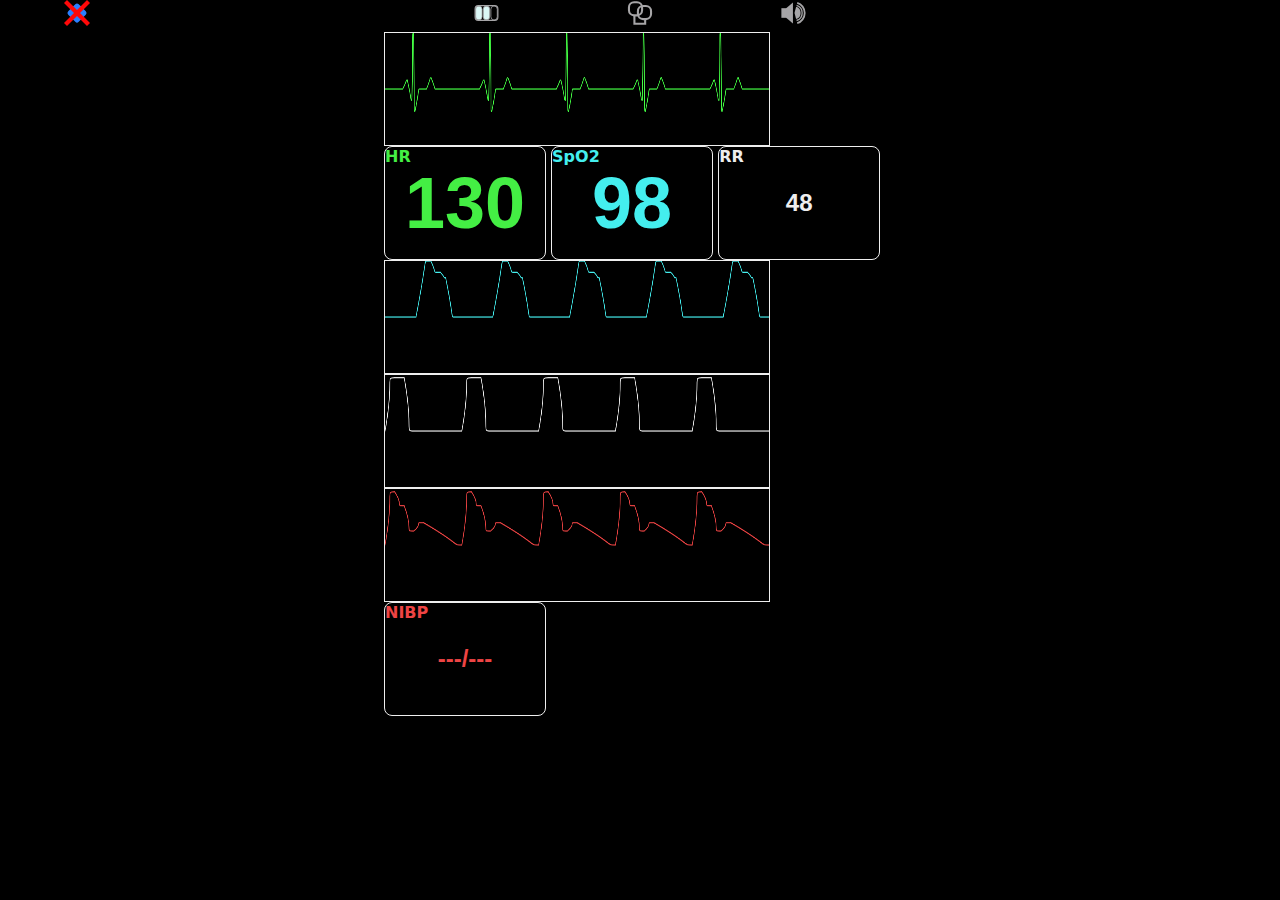
==== index.htm @ 5e5dbf05 "[+] Stable Demo Page and Up-to-Date Documentation" ====
<!DOCTYPE html>
<html>
<head>
	<title>Sim Monitor</title>
	<meta charset='utf-8'/>
</head>
<body>
<div statusbar>
	<img src='res/x.svg'/> <b var-date></b><b var-time></b><img src='res/bat.svg'/><img src='res/net.svg'/><img src='res/snd.svg'/>
</div>
<canvas wav='hr' width='1000' height='200'></canvas>
<div vital='HR'><input value='130'></input></div>
<canvas wav='o2' width='1000' height='200'></canvas>
<div vital='SpO2'><input value='98'></input></div>
<canvas wav='rr' width='1000' height='200'></canvas>
<div sub vital='RR'><input value='48'></input></div>
<canvas wav='bp' width='1000' height='200'></canvas>
<div sub vital='NIBP'><input value='---/---'></input></div>
</body>

<script src='waveforms.js'></script>
<script>
let varDate = document.querySelector('[var-date]')
let varTime = document.querySelector('[var-time]')

setInterval(()=>{
	let now = new Date()
	let h = now.getHours(), m = now.getMinutes(), s = now.getSeconds()
	let mm = now.getMonth()+1, dd = now.getDate(), yy = now.getFullYear()

	if (h < 10) h = `0${h}`
	if (m < 10) m = `0${m}`
	if (s < 10) s = `0${s}`

	let date = `${mm}/${dd}/${yy}`
	let time = `${h}:${m}:${s}`
	varDate.innerHTML = date
	varTime.innerHTML = time
}, 1000)

let vitalsDivs = document.querySelectorAll('[vital]')
for (let divs_i in vitalsDivs) {
	if (isNaN(divs_i)) continue
	let div = vitalsDivs[divs_i]
	let b = document.createElement('b')
	let vitalType = div.getAttribute('vital')
	div.classList.add(vitalType.toLowerCase())
	b.innerHTML = vitalType
	b.onclick = ()=> {
		if (div.classList.contains('disabled') == false) {
			div.classList.add('disabled')
		}
		else {
			div.classList.remove('disabled')
		}
		let input = div.querySelector('input')
		if (input.value == '') {
			input.value = input.getAttribute('value-last')
			input.setAttribute('value-last', '')
		}
		else {
			input.setAttribute('value-last', input.value)
			input.value = ''
		}
	}
	div.appendChild(b)
}
</script>
<style>
@import 'basic.css';
</style>
</html>
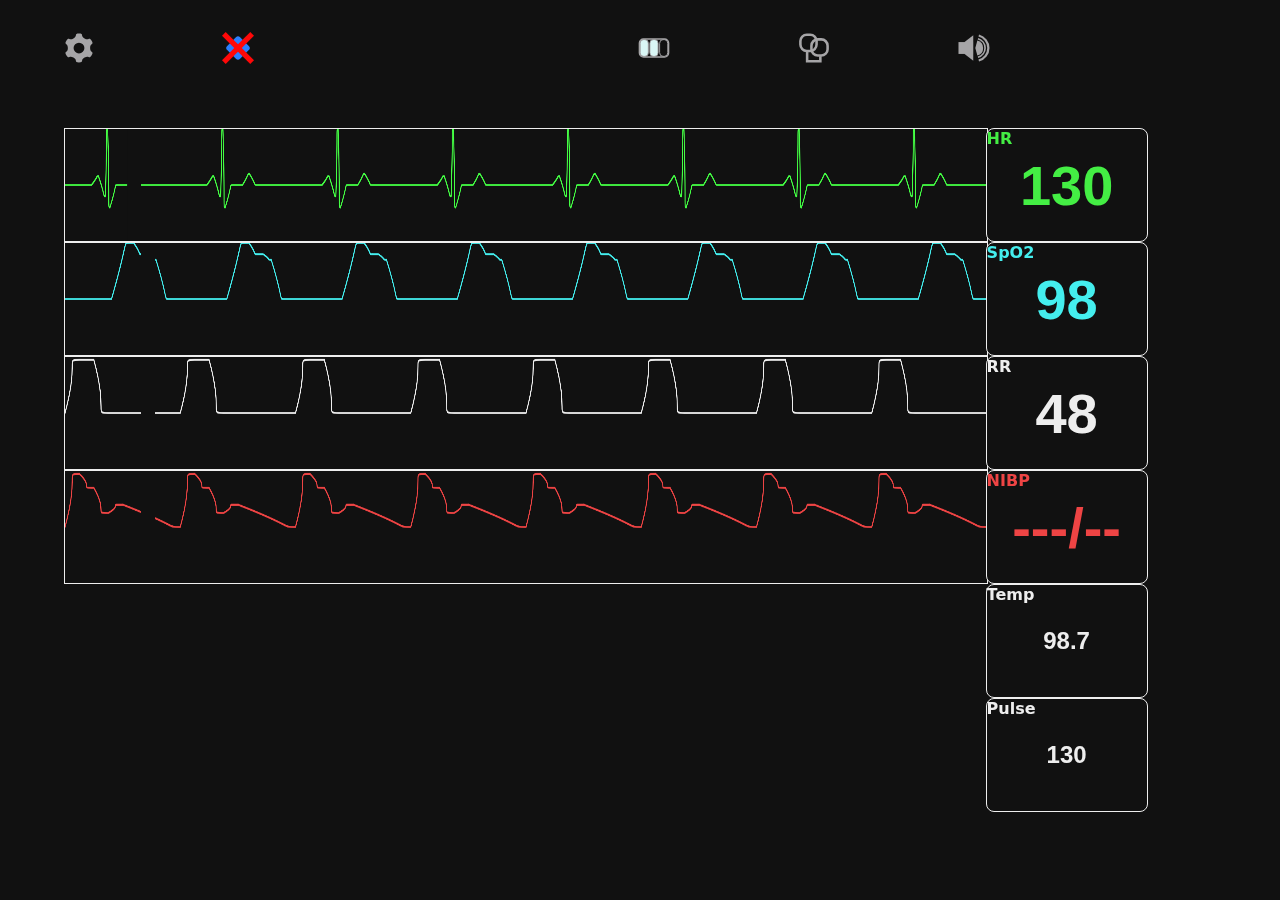
==== commit 614d4880: "[v2] Landing HTM Updated to Second Release" ====
--- a/index.htm
+++ b/index.htm
@@ -6,16 +6,29 @@
 </head>
 <body>
 <div statusbar>
+	<img settingsToggle src='res/settings.svg'/>
 	<img src='res/x.svg'/> <b var-date></b><b var-time></b><img src='res/bat.svg'/><img src='res/net.svg'/><img src='res/snd.svg'/>
 </div>
-<canvas wav='hr' width='1000' height='200'></canvas>
-<div vital='HR'><input value='130'></input></div>
-<canvas wav='o2' width='1000' height='200'></canvas>
-<div vital='SpO2'><input value='98'></input></div>
-<canvas wav='rr' width='1000' height='200'></canvas>
-<div sub vital='RR'><input value='48'></input></div>
-<canvas wav='bp' width='1000' height='200'></canvas>
-<div sub vital='NIBP'><input value='---/---'></input></div>
+
+<aside settings>
+	<label>HR Waveform</label>
+	<select vital='hr' id='hrControl'></select>
+</aside>
+
+<div class='vitals-waveforms'>
+	<canvas wav='hr' width='3000' height='200'></canvas>
+	<canvas wav='o2' width='3000' height='200'></canvas>
+	<canvas wav='rr' width='3000' height='200'></canvas>
+	<canvas wav='bp' width='3000' height='200'></canvas>
+</div>
+<div class='vitals-numbers'>
+	<div vital='HR'><input value='130'></input></div>
+	<div vital='SpO2'><input value='98'></input></div>
+	<div vital='RR'><input value='48'></input></div>
+	<div vital='NIBP'><input value='---/--'></input></div>
+	<div sub vital='Temp'><input value='98.7'></input></div>
+	<div sub vital='Pulse'><input value='130'></input></div>
+</div>
 </body>
 
 <script src='waveforms.js'></script>
@@ -65,6 +78,21 @@
 	}
 	div.appendChild(b)
 }
+
+let settingsTogglers = document.querySelectorAll('[settingsToggle]')
+for (let setTgl_i=0; setTgl_i<settingsTogglers.length; setTgl_i++) {
+	let settingsToggle =  settingsTogglers[setTgl_i]
+	let settingsPanel = document.querySelector('[settings]')
+	settingsToggle.onclick = ()=>{
+		if (settingsPanel.classList.contains('hide')) {
+			settingsPanel.classList.remove('hide')
+		}
+		else {
+			settingsPanel.classList.add('hide')
+		}
+	}
+	settingsPanel.classList.add('hide')
+}
 </script>
 <style>
 @import 'basic.css';
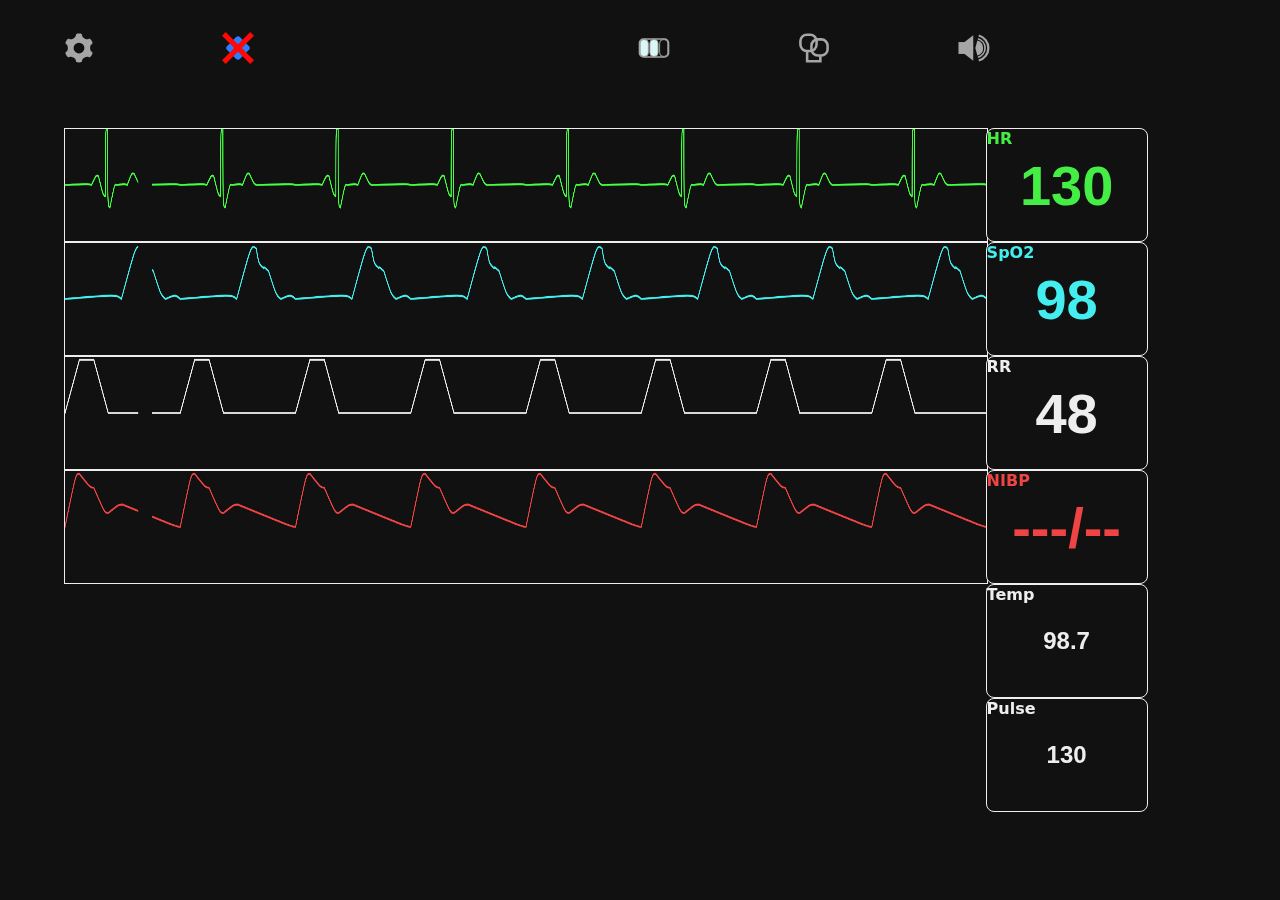
==== commit 64a3b9de: "[v3] Updated to Third Release" ====
--- a/index.htm
+++ b/index.htm
@@ -3,6 +3,7 @@
 <head>
 	<title>Sim Monitor</title>
 	<meta charset='utf-8'/>
+	<link rel='icon' href='res/ico.svg'/>
 </head>
 <body>
 <div statusbar>
@@ -13,6 +14,12 @@
 <aside settings>
 	<label>HR Waveform</label>
 	<select vital='hr' id='hrControl'></select>
+	<label>SpO<sub>2</sub> Waveform</label>
+	<select vital='spo2' id='o2Control'></select>
+	<label>RR Waveform</label>
+	<select vital='rr' id='rrControl'></select>
+	<label>ABP Waveform</label>
+	<select vital='bp' id='bpControl'></select>
 </aside>
 
 <div class='vitals-waveforms'>
@@ -31,7 +38,654 @@
 </div>
 </body>
 
-<script src='waveforms.js'></script>
+<script>
+let l = console.log
+let Waveforms = {}
+
+Waveforms.Hr = {
+	sinus : {
+		amplitude: 1,
+		color: '#4f4',
+		cycle: {
+			length: 100, // use JS to convert this to segment in canvas
+			height: length*0.29
+		},
+		name: 'Sinus (Lead II)',
+		pathCoordinates: [
+			//StartPoints
+			[0,0],
+			//RelativeLineDrawing (Add x-px, Add y-px)
+			[23,0],
+		// Wave Peak #1
+			[6,16],
+			[6,-36],
+		// Wave Peak #2
+			[2, 120],
+			[2, -140],
+		// Wave balance
+			[6,40],
+			[9,0],
+		// Wave peak #3
+			[6, 20],
+			[6, -20],
+		// Wave Balance-end
+			[34,0]
+		]
+	},
+	avpaced : {
+		amplitude: 1,
+		color: '#4e4',
+		cycle: {
+			length: 100,
+			height: length*0.29
+		},
+		name: 'AVP',
+		pathCoordinates: [
+			//StartPoints
+			[0,0],
+			// PathCoordidates
+			[2,0],
+			[0,-75],
+			[1,75],
+			[1,8],
+			[1,-8],
+			[3,-80],
+			[2,80],
+			[1,30],
+			[8,-30],
+			[20,0],
+			[0,-75],
+			[1,80],
+			[1,-5],
+			[7,10],
+			[4,-10],
+			[8,0]
+		]
+	},
+	vfib : {
+		amplitude: 1,
+		color: '#4e4',
+		cycle: {
+			length: 50,
+			height: length*0.29
+		},
+		name: 'VFib',
+		pathCoordinates: [
+			//StartPoints
+			[0,0],
+			// PathCoordidates
+			[2,0],
+			[7,14],
+			[8,-26],
+			[4,12],
+			[4,0],
+			[1,-8],
+			[3,12],
+			[6,2],
+			[4,-6],
+			[1,0],
+			[14,20],
+			[3,0],
+			[5,-35],
+			[7,15],
+			[8,0]
+		]
+	},
+	afib: {
+		amplitude: 1,
+		color: '#4e4',
+		cycle: {
+			length: 50,
+			height: length*0.29
+		},
+		name: 'AFib',
+		pathCoordinates: [
+			// StartPoints
+			[0,0],
+			// PathCoordidates
+			[7,0],
+				[2,10],
+				[4,-10],
+				[1,3],
+				[2,-3],
+				[1,8],
+				[2,-8],
+				[1,16],
+				[3,-16],
+				[10,0],
+				[1,16],
+				[3,-16],
+				[7,1],
+				[3,-6],
+			[3,5],
+			[6,16],
+				[10,-36],
+			[4, 120],
+				[16, -140],
+			[6,40],
+				[9,0],
+			[6, 20],
+				[6, -20],
+			[2, 40],
+				[1, -40],
+				[1,16],
+				[3,-16],
+				[10,0],
+				[1,16],
+				[3,-16],
+			[2,30],
+				[1,-50],
+			[4, 80],
+				[10, -100],
+				[8, 50],
+				[20, -50],
+				[6,40],
+				[9,0],
+			[8, 20],
+				[19, -20],
+				[7, 9],
+				[10, -9],
+				[5, 15],
+				[12, -15],
+				[7,0],
+				[1,8],
+				[2,-8],
+				[1,16],
+				[3,-16],
+				[2,10],
+				[4,-10],
+				[10,0],
+			[4, 120],
+			[16, -120],
+		]
+	},
+}
+Waveforms.O2 = {
+	normal: {
+		amplitude: 1,
+		color: '#4ee',
+		curve: {
+			smooth: 4,
+			smoothX: 2,
+			smoothY: 8,
+		},
+		cycle: {
+			length: 100,
+			height: length*0.29
+		},
+		name: 'Normal',
+		pathCoordinates: [
+			//StartPoints
+			[0,0],
+			// PathCoordidates
+			[23,0],
+			[8,90],
+			[3,-35],
+			[2,-5],
+			[5,-50],
+			[6,0],
+		]
+	},
+	small_and_weak: {
+		amplitude: 1,
+		color: '#4ee',
+		curve: {
+			smooth: 4,
+			smoothX: 2,
+			smoothY: 8,
+		},
+		cycle: {
+			length: 100,
+			height: length*0.29
+		},
+		name: 'Small and Weak',
+		pathCoordinates: [
+			//StartPoints
+			[0,0],
+			// PathCoordidates
+			[23,0],
+			[8,40],
+			[3,-15],
+			[1,5],
+			[2,-10],
+			[9,-20],
+			[6,0],
+		]
+	},
+	large_and_bounding: {
+		amplitude: 1,
+		color: '#4ee',
+		curve: {
+			smooth: 4,
+			smoothX: 2,
+			smoothY: 0,
+		},
+		cycle: {
+			length: 100,
+			height: length*0.29
+		},
+		name: 'Large and Bounding',
+		pathCoordinates: [
+			//StartPoints
+			[0,0],
+			// PathCoordidates
+			[23,0],
+			[8,90],
+			[10,-65],
+			[8,-10],
+			[16,-15],
+			[6,0],
+		]
+	},
+	pulsus_alternase: {
+		amplitude: 1,
+		color: '#4ee',
+		curve: {
+			smooth: 4,
+			smoothX: 2,
+			smoothY: 8,
+		},
+		cycle: {
+			length: 100,
+			height: length*0.29
+			//TODO - cycle.span to make the wave cover x cycles in canvas! For complex waves like this, set 2 to stretch out over 2 cycles
+		},
+		name: 'Pulsus Alternanse',
+		pathCoordinates: [
+			//StartPoints
+			[0,0],
+			// PathCoordidates
+			[13,0],
+			[8,90],
+			[3,-35],
+			[2,-5],
+			[5,-50],
+			[6,0],
+			// PathCoordidates
+			[13,0],
+			[8,70],
+			[3,-35],
+			[2,-5],
+			[5,-30],
+			[6,0],
+		]
+	},
+	no_dicrotic_notch: {//TODO
+		amplitude: 1,
+		color: '#4ee',
+		curve: {
+			smooth: 4,
+			smoothX: 2,
+			smoothY: 8,
+		},
+		cycle: {
+			length: 100,
+			height: length*0.29
+		},
+		name: 'No Dicrotic Notch',
+		pathCoordinates: [
+			//StartPoints
+			[0,0],
+			// PathCoordidates
+			[23,0],
+			[8,40],
+			[3,-15],
+			[1,5],
+			[2,-10],
+			[9,-20],
+			[6,0],
+		]
+	},
+	chaotic: {//TODO
+		amplitude: 1,
+		color: '#4ee',
+		curve: {
+			smooth: 4,
+			smoothX: 2,
+			smoothY: 8,
+		},
+		cycle: {
+			length: 100,
+			height: length*0.29
+		},
+		name: 'Chaotic',
+		pathCoordinates: [
+			//StartPoints
+			[0,0],
+			// PathCoordidates
+			[23,0],
+			[8,40],
+			[3,-15],
+			[1,5],
+			[2,-10],
+			[9,-20],
+			[6,0],
+		]
+	},
+
+}
+Waveforms.Bp = {
+	normal: {
+		amplitude: 1,
+		color: '#e44',
+		curve: {
+			smooth: 0.5,
+		},
+		cycle: {
+			length: 100,
+			height: length*0.29
+		},
+		name: 'Normal',
+		pathCoordinates: [
+			//StartPoints
+			[0,0],
+			// PathCoordidates
+			[2,95],
+			[2,-25],
+			[2,-45],
+			[2,15],
+			[8,-40],
+		]
+	},
+}
+Waveforms.Rr = {
+	normal: {
+		amplitude: 1,
+		color: '#eee',
+		cycle: {
+			length: 100,
+			height: length*0.29
+		},
+		linear: true,
+		name: 'RR',
+		pathCoordinates: [
+			//StartPoints
+			[0,0],
+			// PathCoordidates
+			[2,95],
+			[2,0],
+			[2,-95],
+			[10,0]
+		]
+	},
+}
+</script>
+<script>
+let selectHr = document.querySelector('#hrControl')
+let selectO2 = document.querySelector('#o2Control')
+let selectRr = document.querySelector('#rrControl')
+let selectBp = document.querySelector('#bpControl')
+
+populateWaveformDropdown(selectHr, Waveforms.Hr, document.querySelector("[wav='hr']"))
+populateWaveformDropdown(selectO2, Waveforms.O2, document.querySelector("[wav='o2']"))
+populateWaveformDropdown(selectRr, Waveforms.Rr, document.querySelector("[wav='rr']"))
+populateWaveformDropdown(selectBp, Waveforms.Bp, document.querySelector("[wav='bp']"))
+
+// [{canvas, setIntervalHandleId}]
+var waveformAnimationQueue = [];
+
+
+/**
+ * Renders and animates a waveform in the given canvas for the provided ms, defaults to 20ms
+ **/
+function animateWaveformContext(waveform, container, animationSpeed) {
+	if (!container.getContext) return
+	if (!animationSpeed) animationSpeed = 22 
+
+	let c = container.getContext('2d')
+	let currentPositionX = 0
+	let intervalHandle = window.setInterval(()=>{
+		c.clearRect(0,0, c.canvas.width, c.canvas.height)
+		renderWaveInCanvas(waveform, container)
+		drawVerticalLineAt(currentPositionX, c)
+		currentPositionX += c.canvas.width * 0.003
+		if (currentPositionX >= c.canvas.width) {
+			currentPositionX = 0
+			c.moveTo(0,0)
+		}
+	}, animationSpeed)
+
+	if (waveformAnimationQueue) {
+		waveformAnimationQueue.push({canvas: container, intervalId: intervalHandle})
+		for (let queue_i = 0; queue_i<waveformAnimationQueue.length; queue_i++) {
+			let animationQueue = waveformAnimationQueue[queue_i]
+			if (animationQueue.canvas == container && animationQueue.intervalId != intervalHandle) {
+				window.clearInterval(animationQueue.intervalId)
+				waveformAnimationQueue.splice(queue_i, 1)
+			}
+		}
+	}
+}
+
+
+/**
+ * Draws a thick vertical line at a location for animation purposes
+ **/
+function drawVerticalLineAt(xLocation, context, offset) {
+	if (!offset) offset = 0
+
+	let bgColor = window.getComputedStyle(document.body, null).getPropertyValue('background-color')
+	let c = context
+	let lineHeight = c.canvas.height
+	let lineWidth = 20 + offset
+	lineWidth = context.canvas.width * 0.015
+	let oldStrokeStyle = c.strokeStyle
+
+	c.beginPath()
+	c.lineWidth = lineWidth
+	oldStrokeStyle = c.strokeStyle
+	c.strokeStyle = 'black'
+	if (bgColor) c.strokeStyle = bgColor
+	c.moveTo(xLocation, 0)
+	c.lineTo(xLocation, lineHeight)
+	c.stroke()
+}
+
+
+/**
+ * Plots the coordinate points to the context from the waveform.
+ * useExactCoordinates can be used to draw the coordinates as exact values instead of relative.
+ * Returns the relative, non-exact, coordinates for usage with looping.
+ **/
+function drawWave(context, waveform, useExactCoordinates) {
+	let c = context
+	let coordinates = waveform.pathCoordinates
+	let xy_prev = coordinates[0]
+	let xy_last = xy_prev
+  
+	for (let xy_i=1; xy_i<coordinates.length; xy_i++) {
+		let xy = coordinates[xy_i]
+		let x = xy[0]
+		let y = xy[1]*waveform.amplitude
+		let newX = xy_prev[0]+x
+		let newY = xy_prev[1]-y
+
+		// Will interpret values as EXACT PIXEL locations to draw and ignores assumed relative locations //
+		if (useExactCoordinates) {
+			newX = x
+			newY = y
+		}
+
+		// Calculate the exact point location in canvas from relative (percent-based) drawing coordinates //
+		let xper = (x, log)=> {
+			let val = waveform.cycle.length*(x/100)
+			if (log) l('x: '+x+' '+val)
+			return val
+		}
+		let yper = (y, log)=> {
+			let val = waveform.cycle.height*(y/100)
+			if (log) l('y: '+y+' '+val)
+			return y
+		}
+
+		// Placing the coordinates uses the exact values from the calculations //
+		c.moveTo(
+			xper(xy_prev[0]),
+			yper(xy_prev[1])
+		)
+		if (waveform.linear && waveform.linear == true) {
+			c.lineTo( xper(newX), yper(newY) )
+		}
+		else {
+			let  curveStrength = [0,-2]
+			let  xCurveStrength = curveStrength
+			let yCurveStrength = [0,0]
+			xCurveStrength = getCalculatedStrengthValues(waveform,'smoothX')
+			yCurveStrength = getCalculatedStrengthValues(waveform,'smoothY')
+			//ctrlPt1x, ctrlPt1y, cp2x, cp2y, x,y
+			c.bezierCurveTo(
+				// Control Points
+				xper(newX-xCurveStrength[0]), yper(newY-yCurveStrength[0]),
+				xper(newX-xCurveStrength[1]), yper(newY-yCurveStrength[1]),
+				// Coordinates
+				xper(newX), 
+				yper(newY)
+			)
+		}
+
+		// Values stored do not use exact locations to ensure that waveform path data keeps consistent //
+		xy_prev = [newX,newY]
+		xy_last = [newX,newY]
+	}
+	return xy_last
+}
+
+let stopLoopNum = 0
+function getCalculatedStrengthValues(waveform, curveTargetXY) {
+	let defaultStrength = [2,2]
+	let defaultCurveStrengthX = [0,-2]
+	let defaultCurveStrengthY = [0,0]
+
+	if (!waveform.curve) return defaultStrength
+	if (!curveTargetXY) curveTargetXY = 'smooth'
+
+	let validCurveStrengthFields = ['smooth', 'smoothX', 'smoothY']
+	for (let key in waveform.curve) {
+		let currentCurveField = waveform.curve[key]
+		if (!validCurveStrengthFields.includes(key)) {
+			continue
+		}
+
+		if (key == curveTargetXY || key == 'smooth') {
+			if (currentCurveField.length) {
+				defaultStrength = currentCurveField
+				continue
+			}
+			defaultStrength = [currentCurveField, currentCurveField]
+		}
+	}
+
+	return defaultStrength
+}
+
+
+/**
+ * Assigns select options from HR waveform with optional canvas to control
+ **/
+function populateWaveformDropdown(select, waveforms, canvas) {
+//function populateHrWaveformDropdown(select, canvas) {
+	if (!canvas) {
+		canvas = document.querySelector("[wav]")
+	}
+
+	let defaultOption = document.createElement('option')
+	defaultOption.innerHTML = '--'
+	defaultOption.value = null
+	select.innerHTML = ''
+	select.appendChild(defaultOption)
+
+	for (let waveform in waveforms) {
+		let option = document.createElement('option')
+		option.value = waveform
+		option.innerHTML = waveforms[waveform].name
+		select.appendChild(option)
+	}
+
+	select.onchange = ()=> {
+		setCanvasWaveToSelectValue(select, waveforms, canvas)
+	}
+}
+
+/**
+ * Renders the waveform to the context, repeated by the numberOfCycles.
+ **/
+function renderWave(context, waveform, numberOfCycles) {
+	context.beginPath()
+	waveform.pathCoordinates[0] = [0,context._containerHeight/2]
+	for (let phaseNumber = 0; phaseNumber<=numberOfCycles-2; phaseNumber++) {
+		waveform.pathCoordinates[0] = drawWave(context, waveform)
+	}
+	drawWave(context, waveform)
+	context.stroke()
+}
+
+
+/**
+ * Draws the provided waveform in the given context.
+ **/
+function renderWaveInCanvas(waveform, container) {
+	if (!container.getContext) return
+
+	let c = container.getContext('2d')
+	c._containerHeight = c.canvas.height
+	c._containerWidth = c.canvas.width
+	setWaveformWidth(waveform, c.canvas.width)
+
+	c.lineCap = 'round'
+	c.lineJoin = 'round'
+	let waveColor = '#44f'
+	let waveStrength = 3
+	if (waveform.color) waveColor = waveform.color
+	if (waveform.strength) waveStrength = waveform.strength
+	c.lineWidth = waveStrength * (container.offsetWidth / 800)
+	c.strokeStyle = waveColor
+	renderWave(c, waveform, 8)
+	return c
+}
+
+
+/**
+ * Sets the wave in a canvas based off of the select's value
+ **/
+function setCanvasWaveToSelectValue(select, waveforms, canvas) {
+	for (let waveId in waveforms) {
+		if (select.value == waveId) {
+			animateWaveformContext(waveforms[waveId], canvas)
+		} 
+	}
+}
+
+
+/**
+ * Adjusts waveform's total width to a given value
+ **/
+function setWaveformWidth(waveform, value) {
+	let maxX= 0
+	for (let i=0; i<waveform.pathCoordinates.length; i++) {
+		maxX+= waveform.pathCoordinates[i][0]
+	}
+	waveform.cycle.length = (value/maxX)*100
+}
+
+setTimeout(()=> {
+	let select = document.querySelector('#hrControl')
+	select.selectedIndex = 1
+	setCanvasWaveToSelectValue(select, Waveforms.Hr, document.querySelector("[wav='hr']"))
+}, 5)
+setTimeout(()=>{
+	let selectO2 = document.querySelector('#o2Control')
+	selectO2.selectedIndex = 1
+	setCanvasWaveToSelectValue(selectO2, Waveforms.O2, document.querySelector("[wav='o2']"))
+}, 10)
+setTimeout(()=>{
+	selectRr.selectedIndex = 1
+	setCanvasWaveToSelectValue(selectRr, Waveforms.Rr, document.querySelector("[wav='rr']"))
+}, 15)
+setTimeout(()=>{
+	selectBp.selectedIndex = 1
+	setCanvasWaveToSelectValue(selectBp, Waveforms.Bp, document.querySelector("[wav='bp']"))
+}, 20)
+</script>
 <script>
 let varDate = document.querySelector('[var-date]')
 let varTime = document.querySelector('[var-time]')
@@ -86,15 +740,156 @@
 	settingsToggle.onclick = ()=>{
 		if (settingsPanel.classList.contains('hide')) {
 			settingsPanel.classList.remove('hide')
+			settingsToggle.src = 'res/settings-cancel.svg'
 		}
 		else {
 			settingsPanel.classList.add('hide')
+			settingsToggle.src = 'res/settings.svg'
 		}
 	}
 	settingsPanel.classList.add('hide')
 }
 </script>
 <style>
-@import 'basic.css';
+* {
+	background: none;
+	margin: 0;
+	padding: 0;
+}
+:root {
+	--border-big: 0.2em;
+	--border-small: 0.15em;
+	--border-thick: 0.3em;
+	--border-thin: 0.1em;
+	--box-big: 18vw;
+	--box-small: 8vw;
+	--color-background: #111;
+	--color-light: #eee;
+}
+html ,
+input {
+	background: none;
+	border: none;
+	color: var(--color-light);
+}
+html {
+	background: var(--color-background);
+	font-family: 'Sans', sans-serif;
+}
+body {
+	background: var(--color-background);
+	padding: 4rem;
+	padding-top: 10%;
+	position: relative;
+}
+canvas[wav] {
+	background: var(--color-background);
+	border: solid var(--border-thin) var(--color-light);
+	display: block;
+	height: 7em;
+}
+.disabled b {
+	text-decoration: line-through;
+}
+[settings] {
+	bottom: 0;
+	position: fixed;
+}
+[settingsToggle]:hover,
+select:hover {
+	cursor: pointer;
+}
+[statusbar] {
+	display: flex;
+	left: 0;
+	padding-top: 2em;
+	position: fixed;
+	top: 0;
+	width: 100%;
+}
+[statusbar] * {
+	flex-grow: 100%;
+	height: 10%;
+	margin: 0 5%;
+	max-height: 2em;
+}
+[vital] {
+	border: solid var(--border-thin) var(--color-light);
+	border-radius: 0.5rem;
+	display: block;
+	height: var(--box-big);
+	position: relative;
+	vertical-align: top;
+	width: var(--box-big);
+}
+[vital] b {
+	left: 0;
+	position: absolute;
+	top: 0;
+}
+[vital] input {
+	bottom: 0;
+	font-size: 350%;
+	font-weight: bold;
+	height: 100%;
+	position: relative absolute;
+	right: 0;
+	text-align: center;
+	width: 100%;
+}
+[sub][vital] {
+	display: inline-block;
+	height: var(--box-small);
+	width: var(--box-small);
+}
+[sub][vital] input {
+	font-size: 150%;
+}
+[wav] {
+	float:left;
+	height: 7em;
+}
+[vital],
+[sub][vital] {
+	background: var(--color-background);
+	height:7em;
+	width:10em;
+}
+.hide,
+.hidden {
+	display: none;
+}
+.hr,
+.hr * {
+	color: #4e4;
+}
+.spo2,
+.spo2 * {
+	color: #4ee;
+}
+.rr,
+.rr * {
+	color: #eee;
+}
+.nibp,
+.nibp * {
+	color: #e44;
+}
+.vitals-numbers,
+.vitals-waveforms {
+	display: inline;
+	top: 0;
+	width: 80%;
+}
+.vitals-numbers {
+	float: right;
+	width: 20%;
+}
+.vitals-waveforms {
+	float: left;
+}
+.vitals-waveforms * {
+	width: 100%;
+}
 </style>
 </html>
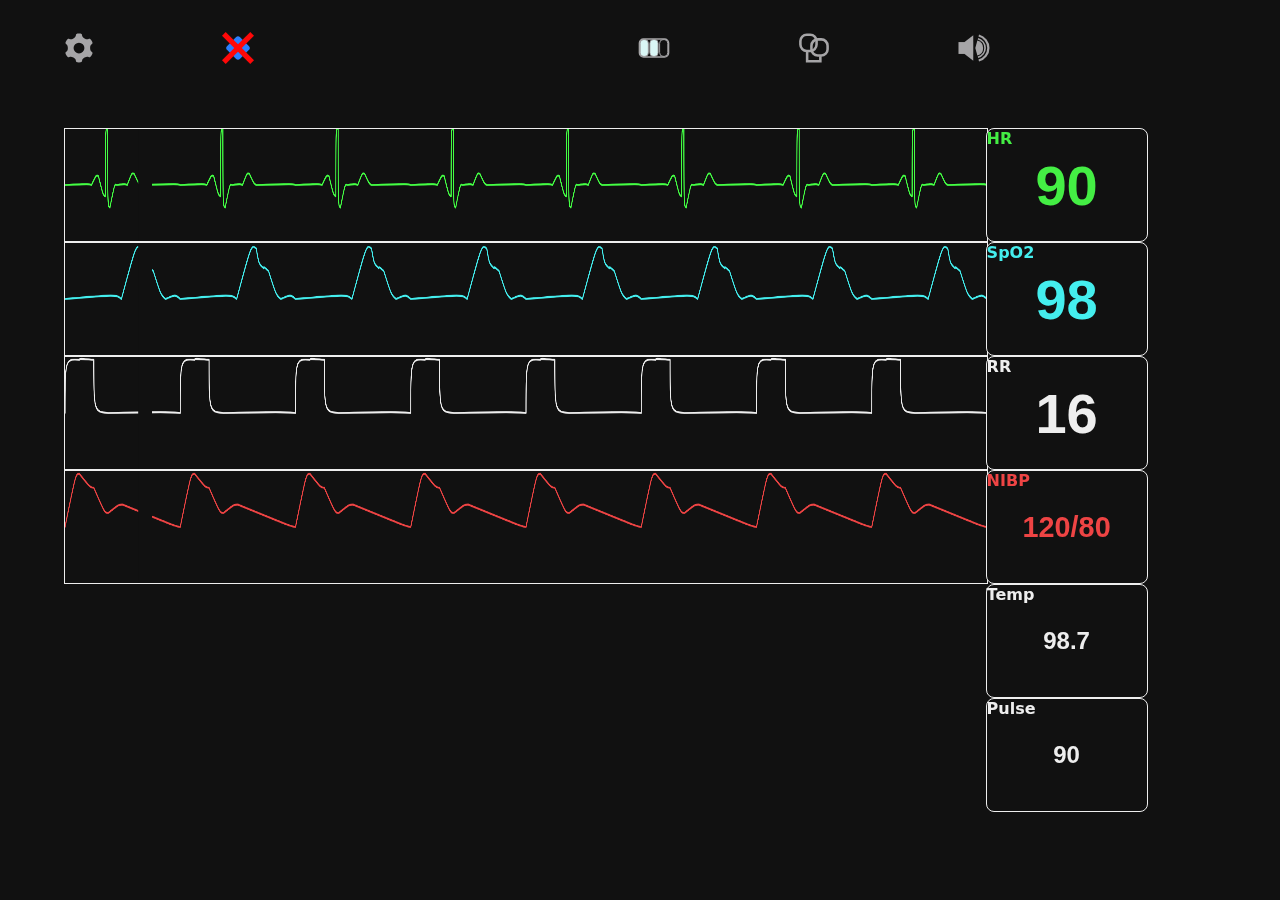
==== commit e4bc697e: "[v3.1] Fixed Default Vitals and Index Version" ====
--- a/index.htm
+++ b/index.htm
@@ -29,12 +29,12 @@
 	<canvas wav='bp' width='3000' height='200'></canvas>
 </div>
 <div class='vitals-numbers'>
-	<div vital='HR'><input value='130'></input></div>
+	<div vital='HR'><input value='90'></input></div>
 	<div vital='SpO2'><input value='98'></input></div>
-	<div vital='RR'><input value='48'></input></div>
-	<div vital='NIBP'><input value='---/--'></input></div>
+	<div vital='RR'><input value='16'></input></div>
+	<div vital='NIBP'><input value='120/80'></input></div>
 	<div sub vital='Temp'><input value='98.7'></input></div>
-	<div sub vital='Pulse'><input value='130'></input></div>
+	<div sub vital='Pulse'><input value='90'></input></div>
 </div>
 </body>
 
@@ -136,7 +136,8 @@
 		color: '#4e4',
 		cycle: {
 			length: 50,
-			height: length*0.29
+			height: length*0.29,
+			span: 4,
 		},
 		name: 'AFib',
 		pathCoordinates: [
@@ -287,8 +288,8 @@
 		},
 		cycle: {
 			length: 100,
-			height: length*0.29
-			//TODO - cycle.span to make the wave cover x cycles in canvas! For complex waves like this, set 2 to stretch out over 2 cycles
+			height: length*0.29,
+			span: 2,
 		},
 		name: 'Pulsus Alternanse',
 		pathCoordinates: [
@@ -310,7 +311,7 @@
 			[6,0],
 		]
 	},
-	no_dicrotic_notch: {//TODO
+	no_dicrotic_notch: {
 		amplitude: 1,
 		color: '#4ee',
 		curve: {
@@ -328,15 +329,12 @@
 			[0,0],
 			// PathCoordidates
 			[23,0],
-			[8,40],
-			[3,-15],
-			[1,5],
-			[2,-10],
-			[9,-20],
+			[8,90],
+			[10,-90],
 			[6,0],
 		]
 	},
-	chaotic: {//TODO
+	chaotic: {
 		amplitude: 1,
 		color: '#4ee',
 		curve: {
@@ -354,12 +352,20 @@
 			[0,0],
 			// PathCoordidates
 			[23,0],
+			[9,-20],
 			[8,40],
 			[3,-15],
+			[2,-10],
 			[1,5],
+			[6,0],
+
+			[9,-20],
+			[3,-15],
+			[6,0],
 			[2,-10],
-			[9,-20],
-			[6,0],
+			[23,0],
+			[8,40],
+			[1,5],
 		]
 	},
 
@@ -375,7 +381,7 @@
 			length: 100,
 			height: length*0.29
 		},
-		name: 'Normal',
+		name: 'Normal Artline',
 		pathCoordinates: [
 			//StartPoints
 			[0,0],
@@ -389,15 +395,14 @@
 	},
 }
 Waveforms.Rr = {
-	normal: {
+	basic: {
 		amplitude: 1,
 		color: '#eee',
 		cycle: {
 			length: 100,
 			height: length*0.29
 		},
-		linear: true,
-		name: 'RR',
+		name: 'Basic RR',
 		pathCoordinates: [
 			//StartPoints
 			[0,0],
@@ -420,6 +425,9 @@
 populateWaveformDropdown(selectO2, Waveforms.O2, document.querySelector("[wav='o2']"))
 populateWaveformDropdown(selectRr, Waveforms.Rr, document.querySelector("[wav='rr']"))
 populateWaveformDropdown(selectBp, Waveforms.Bp, document.querySelector("[wav='bp']"))
+
+//animateWaveformContext(Waveforms.Rr, document.querySelector("[wav='rr']"))
+//animateWaveformContext(Waveforms.Bp, document.querySelector("[wav='bp']"))
 
 // [{canvas, setIntervalHandleId}]
 var waveformAnimationQueue = [];
@@ -470,6 +478,8 @@
 	let lineWidth = 20 + offset
 	lineWidth = context.canvas.width * 0.015
 	let oldStrokeStyle = c.strokeStyle
+
+	//xLocation = xLocation / (context.canvas.width / 1.5) *5000
 
 	c.beginPath()
 	c.lineWidth = lineWidth
@@ -509,6 +519,7 @@
 		// Calculate the exact point location in canvas from relative (percent-based) drawing coordinates //
 		let xper = (x, log)=> {
 			let val = waveform.cycle.length*(x/100)
+			if (waveform.cycle.span) val = val*waveform.cycle.span
 			if (log) l('x: '+x+' '+val)
 			return val
 		}
@@ -629,6 +640,7 @@
 	let c = container.getContext('2d')
 	c._containerHeight = c.canvas.height
 	c._containerWidth = c.canvas.width
+	// TODO a- Remove need for numbers here and put idea into drawWave()
 	setWaveformWidth(waveform, c.canvas.width)
 
 	c.lineCap = 'round'
@@ -751,145 +763,6 @@
 }
 </script>
 <style>
-* {
-	background: none;
-	margin: 0;
-	padding: 0;
-}
-:root {
-	--border-big: 0.2em;
-	--border-small: 0.15em;
-	--border-thick: 0.3em;
-	--border-thin: 0.1em;
-	--box-big: 18vw;
-	--box-small: 8vw;
-	--color-background: #111;
-	--color-light: #eee;
-}
-html ,
-input {
-	background: none;
-	border: none;
-	color: var(--color-light);
-}
-html {
-	background: var(--color-background);
-	font-family: 'Sans', sans-serif;
-}
-body {
-	background: var(--color-background);
-	padding: 4rem;
-	padding-top: 10%;
-	position: relative;
-}
-canvas[wav] {
-	background: var(--color-background);
-	border: solid var(--border-thin) var(--color-light);
-	display: block;
-	height: 7em;
-}
-.disabled b {
-	text-decoration: line-through;
-}
-[settings] {
-	bottom: 0;
-	position: fixed;
-}
-[settingsToggle]:hover,
-select:hover {
-	cursor: pointer;
-}
-[statusbar] {
-	display: flex;
-	left: 0;
-	padding-top: 2em;
-	position: fixed;
-	top: 0;
-	width: 100%;
-}
-[statusbar] * {
-	flex-grow: 100%;
-	height: 10%;
-	margin: 0 5%;
-	max-height: 2em;
-}
-[vital] {
-	border: solid var(--border-thin) var(--color-light);
-	border-radius: 0.5rem;
-	display: block;
-	height: var(--box-big);
-	position: relative;
-	vertical-align: top;
-	width: var(--box-big);
-}
-[vital] b {
-	left: 0;
-	position: absolute;
-	top: 0;
-}
-[vital] input {
-	bottom: 0;
-	font-size: 350%;
-	font-weight: bold;
-	height: 100%;
-	position: relative absolute;
-	right: 0;
-	text-align: center;
-	width: 100%;
-}
-[sub][vital] {
-	display: inline-block;
-	height: var(--box-small);
-	width: var(--box-small);
-}
-[sub][vital] input {
-	font-size: 150%;
-}
-[wav] {
-	float:left;
-	height: 7em;
-}
-[vital],
-[sub][vital] {
-	background: var(--color-background);
-	height:7em;
-	width:10em;
-}
-.hide,
-.hidden {
-	display: none;
-}
-.hr,
-.hr * {
-	color: #4e4;
-}
-.spo2,
-.spo2 * {
-	color: #4ee;
-}
-.rr,
-.rr * {
-	color: #eee;
-}
-.nibp,
-.nibp * {
-	color: #e44;
-}
-.vitals-numbers,
-.vitals-waveforms {
-	display: inline;
-	top: 0;
-	width: 80%;
-}
-.vitals-numbers {
-	float: right;
-	width: 20%;
-}
-.vitals-waveforms {
-	float: left;
-}
-.vitals-waveforms * {
-	width: 100%;
-}
+@import 'basic.css';
 </style>
 </html>
